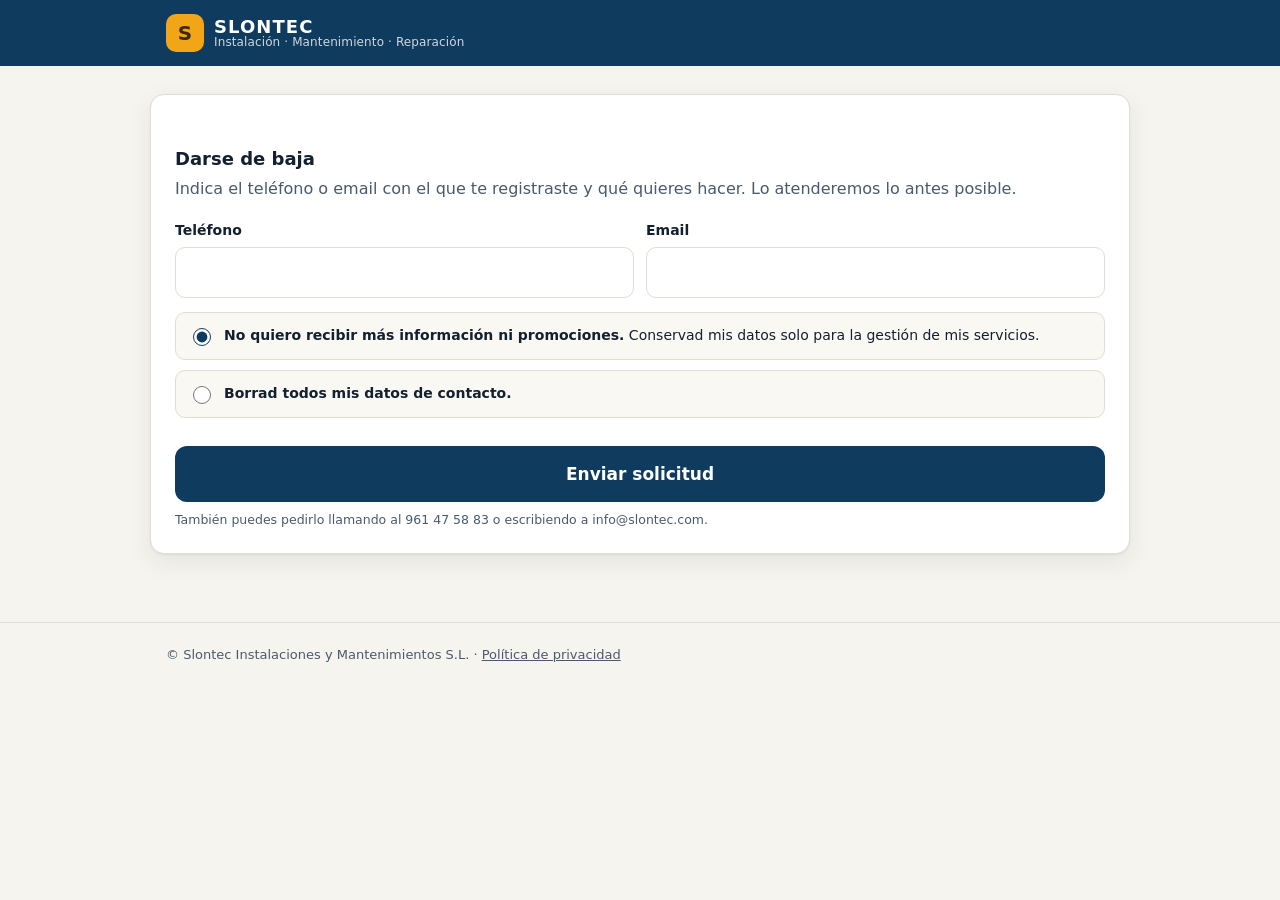
==== baja.html @ 48b0419c "Página de valoraciones de Slontec con reseña en Google y consentimiento de datos - index.html: estre" ====
<!doctype html>
<html lang="es">
<head>
  <meta charset="utf-8">
  <meta name="viewport" content="width=device-width, initial-scale=1">
  <title>Slontec · Darse de baja</title>
  <meta name="theme-color" content="#0f3b5f">
  <meta name="robots" content="noindex">
  <link rel="stylesheet" href="styles.css">
  <script src="config.js"></script>
</head>
<body>
<header class="top">
  <div class="wrap">
    <a class="logo" href="./">
      <span class="logo-mark">S</span>
      <span class="logo-text">SLONTEC<small>Instalación · Mantenimiento · Reparación</small></span>
    </a>
  </div>
</header>

<main class="wrap legal">
  <div class="card">
    <form id="bajaForm" novalidate>
      <h2>Darse de baja</h2>
      <p class="lead">Indica el teléfono o email con el que te registraste y qué quieres hacer. Lo atenderemos lo antes posible.</p>

      <div class="row">
        <div class="field">
          <label for="phone">Teléfono</label>
          <input type="tel" id="phone" autocomplete="tel" inputmode="tel">
        </div>
        <div class="field">
          <label for="email">Email</label>
          <input type="email" id="email" autocomplete="email" inputmode="email">
        </div>
      </div>

      <label class="check">
        <input type="radio" name="accion" value="baja_comercial" checked>
        <span><strong>No quiero recibir más información ni promociones.</strong> Conservad mis datos solo para la gestión de mis servicios.</span>
      </label>
      <label class="check">
        <input type="radio" name="accion" value="borrar_todo">
        <span><strong>Borrad todos mis datos de contacto.</strong></span>
      </label>

      <div class="msg err" id="err" role="alert"></div>
      <button type="submit" class="btn secondary" id="btn">Enviar solicitud</button>
      <p class="legal-mini">También puedes pedirlo llamando al <span class="js-tel">961 47 58 83</span> o escribiendo a <span class="js-email">info@slontec.com</span>.</p>
    </form>

    <div class="done" id="done">
      <div class="big">✔️</div>
      <h2>Solicitud recibida</h2>
      <p class="lead">Hemos registrado tu petición. Dejarás de recibir comunicaciones de inmediato.</p>
      <a class="btn ghost" href="./">Volver al inicio</a>
    </div>
  </div>
</main>

<footer><div class="wrap">© Slontec Instalaciones y Mantenimientos S.L. · <a href="privacidad.html">Política de privacidad</a></div></footer>

<script>
(function () {
  var C = window.SLONTEC_CONFIG || {};
  if (C.email) document.querySelectorAll(".js-email").forEach(function (el) { el.textContent = C.email; });
  if (C.telefonoVisible) document.querySelectorAll(".js-tel").forEach(function (el) { el.textContent = C.telefonoVisible; });

  var p = new URLSearchParams(location.search);
  if (p.get("email")) document.getElementById("email").value = p.get("email");
  if (p.get("tel")) document.getElementById("phone").value = p.get("tel");

  var form = document.getElementById("bajaForm");
  var err = document.getElementById("err");

  form.addEventListener("submit", function (e) {
    e.preventDefault();
    err.classList.remove("show");
    var phone = document.getElementById("phone").value.trim();
    var email = document.getElementById("email").value.trim();
    var accion = form.querySelector('input[name="accion"]:checked').value;
    if (!phone && !email) {
      err.textContent = "Indica tu teléfono o tu email para poder localizarte.";
      err.classList.add("show");
      return;
    }

    var payload = { tipo: "baja", fecha: new Date().toISOString(), telefono: phone, email: email, accion: accion };

    if (!C.appsScriptUrl) {
      // Sin hoja configurada: se abre un email de baja ya redactado
      var body = "Solicito: " + (accion === "borrar_todo" ? "borrar todos mis datos" : "no recibir más comunicaciones") +
        "\nTeléfono: " + phone + "\nEmail: " + email;
      location.href = "mailto:" + (C.email || "") + "?subject=" + encodeURIComponent("BAJA") + "&body=" + encodeURIComponent(body);
      return;
    }

    document.getElementById("btn").disabled = true;
    fetch(C.appsScriptUrl, {
      method: "POST", mode: "no-cors",
      headers: { "Content-Type": "text/plain;charset=utf-8" },
      body: JSON.stringify(payload)
    }).finally(function () {
      form.style.display = "none";
      document.getElementById("done").classList.add("show");
    });
  });
})();
</script>
</body>
</html>
---- styles.css ----
:root {
  --ink: #12202f;
  --ink-soft: #4a5a6b;
  --paper: #f6f4ef;
  --card: #ffffff;
  --line: #e2ddd2;
  --brand: #0f3b5f;
  --brand-2: #155a8a;
  --accent: #f2a516;
  --accent-ink: #3b2a00;
  --ok: #1d7a4b;
  --err: #b3261e;
  --radius: 14px;
  --shadow: 0 1px 2px rgba(18, 32, 47, .06), 0 8px 24px rgba(18, 32, 47, .08);
}

* { box-sizing: border-box; }
html { -webkit-text-size-adjust: 100%; }
body {
  margin: 0;
  font-family: "Inter", system-ui, -apple-system, "Segoe UI", Roboto, sans-serif;
  color: var(--ink);
  background: var(--paper);
  line-height: 1.55;
  font-size: 16px;
}
a { color: var(--brand-2); }
img { max-width: 100%; }

.wrap { max-width: 980px; margin: 0 auto; padding: 0 16px; }

/* ---------- Cabecera ---------- */
.top {
  background: var(--brand);
  color: #fff;
}
.top .wrap {
  display: flex; align-items: center; justify-content: space-between;
  gap: 12px; padding-top: 14px; padding-bottom: 14px;
}
.logo { display: flex; align-items: center; gap: 10px; color: #fff; text-decoration: none; }
.logo-mark {
  width: 38px; height: 38px; border-radius: 10px;
  background: var(--accent); color: var(--accent-ink);
  display: grid; place-items: center; font-weight: 800; font-size: 20px;
}
.logo-text { font-weight: 800; letter-spacing: .06em; font-size: 18px; line-height: 1.1; }
.logo-text small { display: block; font-weight: 500; letter-spacing: .01em; font-size: 12px; opacity: .8; }
.top-call {
  color: #fff; text-decoration: none; font-weight: 600; font-size: 15px;
  border: 1px solid rgba(255,255,255,.35); padding: 8px 12px; border-radius: 999px; white-space: nowrap;
}
.top-call:hover { background: rgba(255,255,255,.1); }

/* ---------- Hero ---------- */
.hero {
  background: linear-gradient(180deg, var(--brand) 0%, var(--brand-2) 100%);
  color: #fff;
  padding: 36px 0 84px;
}
.hero h1 { font-size: clamp(26px, 5vw, 40px); line-height: 1.15; margin: 0 0 10px; }
.hero p { margin: 0; max-width: 560px; opacity: .92; font-size: 17px; }

/* ---------- Tarjeta principal ---------- */
.card {
  background: var(--card);
  border: 1px solid var(--line);
  border-radius: var(--radius);
  box-shadow: var(--shadow);
  padding: 24px;
}
.card.main { margin-top: -56px; position: relative; }
.card h2 { margin: 0 0 4px; font-size: 22px; }
.card .lead { margin: 0 0 18px; color: var(--ink-soft); }

/* ---------- Estrellas ---------- */
.stars {
  display: flex; gap: 6px; flex-direction: row-reverse; justify-content: flex-end;
  margin: 6px 0 4px;
}
.stars input { position: absolute; opacity: 0; width: 1px; height: 1px; }
.stars label {
  cursor: pointer; font-size: 44px; line-height: 1; color: #d6d1c6;
  transition: transform .08s ease, color .12s ease;
  user-select: none; -webkit-tap-highlight-color: transparent;
}
.stars label:hover, .stars label:hover ~ label,
.stars input:checked ~ label { color: var(--accent); }
.stars label:active { transform: scale(.9); }
.stars input:focus-visible + label { outline: 2px solid var(--brand-2); outline-offset: 3px; border-radius: 6px; }
.stars-caption { min-height: 22px; color: var(--ink-soft); font-size: 14px; margin-bottom: 14px; }

/* ---------- Formulario ---------- */
.field { margin-bottom: 14px; }
.field label { display: block; font-weight: 600; font-size: 14px; margin-bottom: 6px; }
.field .opt { font-weight: 400; color: var(--ink-soft); }
input[type=text], input[type=email], input[type=tel], textarea {
  width: 100%; font: inherit; color: inherit;
  padding: 12px 14px; border: 1px solid var(--line); border-radius: 10px; background: #fff;
}
textarea { min-height: 110px; resize: vertical; }
input:focus, textarea:focus { outline: 2px solid var(--brand-2); outline-offset: 0; border-color: transparent; }
.row { display: grid; grid-template-columns: 1fr 1fr; gap: 12px; }
@media (max-width: 600px) { .row { grid-template-columns: 1fr; } }

fieldset { border: 0; padding: 0; margin: 0; }
.block {
  border-top: 1px dashed var(--line);
  margin-top: 20px; padding-top: 18px;
}
.block h3 { margin: 0 0 4px; font-size: 17px; }
.block .hint { margin: 0 0 14px; color: var(--ink-soft); font-size: 14px; }

.check {
  display: flex; gap: 10px; align-items: flex-start;
  background: #faf8f3; border: 1px solid var(--line); border-radius: 10px;
  padding: 12px; margin-bottom: 10px; font-size: 14px; cursor: pointer;
}
.check input { margin-top: 3px; width: 18px; height: 18px; flex: 0 0 auto; accent-color: var(--brand); }
.legal-mini { font-size: 12.5px; color: var(--ink-soft); margin: 8px 0 0; }

.btn {
  display: inline-flex; align-items: center; justify-content: center; gap: 8px;
  width: 100%; border: 0; cursor: pointer;
  font: inherit; font-weight: 700; font-size: 17px;
  padding: 15px 18px; border-radius: 12px;
  background: var(--accent); color: var(--accent-ink);
  margin-top: 18px;
}
.btn:hover { filter: brightness(1.04); }
.btn:disabled { opacity: .55; cursor: not-allowed; }
.btn.secondary { background: var(--brand); color: #fff; }
.btn.ghost { background: transparent; color: var(--brand); border: 1px solid var(--line); }

.msg { border-radius: 10px; padding: 12px 14px; font-size: 14px; margin-top: 12px; display: none; }
.msg.show { display: block; }
.msg.err { background: #fdecea; color: var(--err); }
.msg.ok { background: #e7f5ee; color: var(--ok); }

/* ---------- Pantalla final ---------- */
.done { display: none; text-align: center; padding: 8px 0; }
.done.show { display: block; }
.done .big { font-size: 46px; margin-bottom: 4px; }
.done ol { text-align: left; max-width: 460px; margin: 14px auto; padding-left: 22px; }
.done ol li { margin-bottom: 6px; }
.copied-box {
  text-align: left; background: #faf8f3; border: 1px solid var(--line); border-radius: 10px;
  padding: 12px; font-size: 14px; white-space: pre-wrap; max-width: 460px; margin: 0 auto;
}

/* ---------- Servicios ---------- */
.section { padding: 40px 0 8px; }
.section h2 { font-size: 22px; margin: 0 0 14px; }
.services { display: grid; grid-template-columns: repeat(3, 1fr); gap: 12px; }
@media (max-width: 760px) { .services { grid-template-columns: 1fr 1fr; } }
@media (max-width: 440px) { .services { grid-template-columns: 1fr; } }
.service { background: var(--card); border: 1px solid var(--line); border-radius: 12px; padding: 16px; }
.service .ico { font-size: 22px; }
.service h3 { margin: 6px 0 4px; font-size: 16px; }
.service p { margin: 0; font-size: 14px; color: var(--ink-soft); }

.contact { display: grid; grid-template-columns: repeat(3, 1fr); gap: 12px; }
@media (max-width: 760px) { .contact { grid-template-columns: 1fr; } }
.contact div { background: var(--card); border: 1px solid var(--line); border-radius: 12px; padding: 14px 16px; font-size: 15px; }
.contact strong { display: block; font-size: 13px; color: var(--ink-soft); font-weight: 600; margin-bottom: 2px; }

/* ---------- Pie ---------- */
footer { margin-top: 40px; padding: 22px 0 30px; border-top: 1px solid var(--line); font-size: 13px; color: var(--ink-soft); }
footer a { color: var(--ink-soft); }
footer .links { display: flex; flex-wrap: wrap; gap: 14px; margin-top: 6px; }

/* ---------- Páginas legales ---------- */
.legal { padding: 28px 0; }
.legal h1 { font-size: 26px; margin-top: 0; }
.legal h2 { font-size: 18px; margin-top: 26px; }
.legal table { border-collapse: collapse; width: 100%; font-size: 14px; }
.legal td { border: 1px solid var(--line); padding: 8px 10px; vertical-align: top; background: #fff; }
.legal td:first-child { font-weight: 600; width: 34%; }
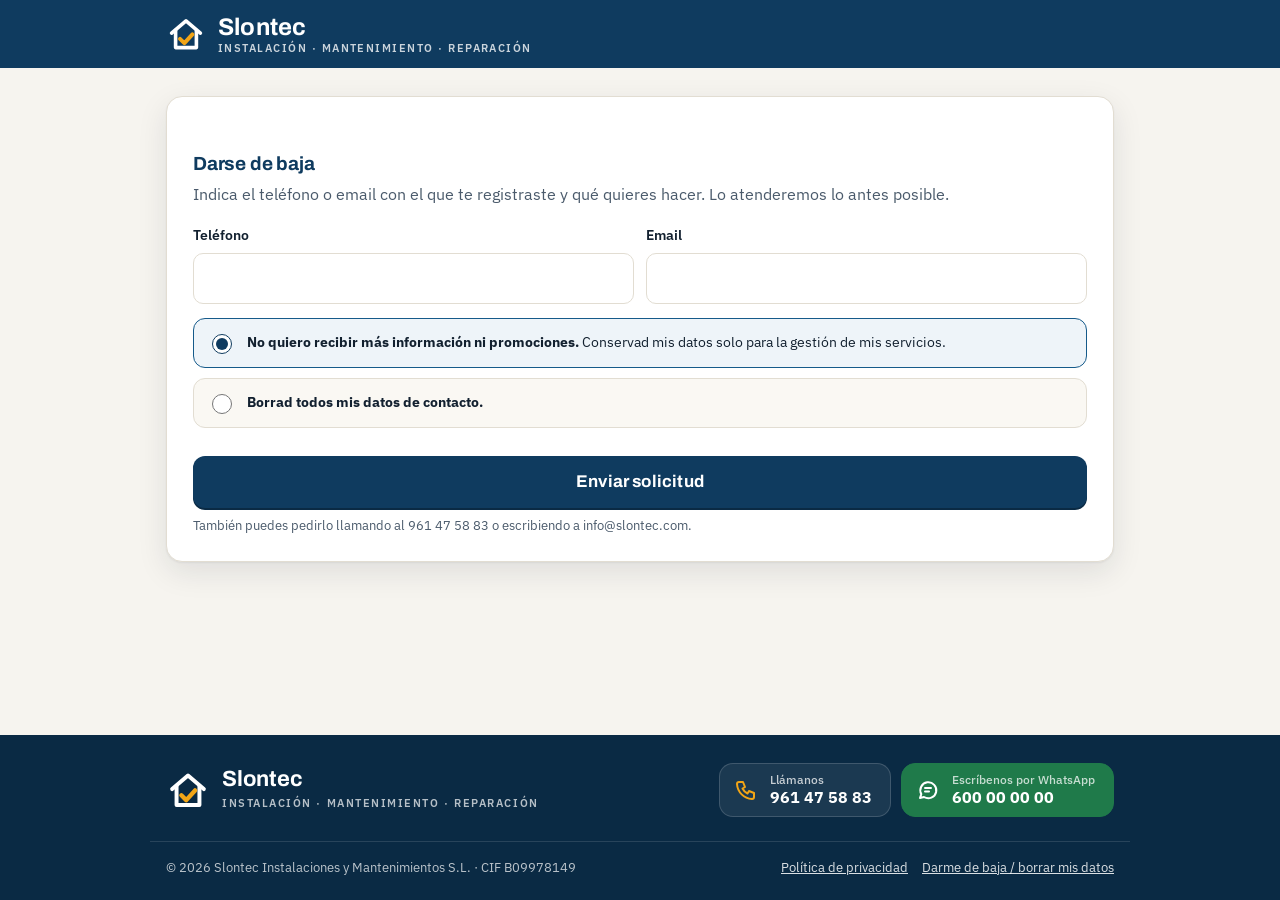
==== commit 74dbe5bf: "Nueva identidad con el logo C y pie de página con teléfono y WhatsApp - Logo casa + check en cabecer" ====
--- a/baja.html
+++ b/baja.html
@@ -6,15 +6,19 @@
   <title>Slontec · Darse de baja</title>
   <meta name="theme-color" content="#0f3b5f">
   <meta name="robots" content="noindex">
+  <link rel="icon" href="data:image/svg+xml,%3Csvg xmlns='http://www.w3.org/2000/svg' viewBox='0 0 100 100'%3E%3Crect width='100' height='100' rx='22' fill='%230f3b5f'/%3E%3Cg transform='translate(50 52) scale(.72) translate(-50 -50)' fill='none' stroke-linecap='round' stroke-linejoin='round'%3E%3Cpath d='M14 48 L50 17 L86 48 M24 41 V84 H76 V41' stroke='%23fff' stroke-width='10'/%3E%3Cpath d='M35 62 L46 73 L66 51' stroke='%23f2a516' stroke-width='11'/%3E%3C/g%3E%3C/svg%3E">
+  <link rel="preconnect" href="https://fonts.googleapis.com">
+  <link rel="preconnect" href="https://fonts.gstatic.com" crossorigin>
+  <link rel="stylesheet" href="https://fonts.googleapis.com/css2?family=Archivo:wght@600;700;800&family=IBM+Plex+Sans:wght@400;500;600;700&display=swap">
   <link rel="stylesheet" href="styles.css">
   <script src="config.js"></script>
 </head>
 <body>
 <header class="top">
   <div class="wrap">
-    <a class="logo" href="./">
-      <span class="logo-mark">S</span>
-      <span class="logo-text">SLONTEC<small>Instalación · Mantenimiento · Reparación</small></span>
+    <a class="logo" href="./" aria-label="Slontec, inicio">
+      <svg class="logo-mark" viewBox="0 0 100 100" aria-hidden="true"><path d="M14 48 L50 17 L86 48" fill="none" stroke="currentColor" stroke-width="9" stroke-linecap="round" stroke-linejoin="round"/><path d="M24 41 V84 H76 V41" fill="none" stroke="currentColor" stroke-width="9" stroke-linecap="round" stroke-linejoin="round"/><path d="M35 62 L46 73 L66 51" fill="none" stroke="#f2a516" stroke-width="10" stroke-linecap="round" stroke-linejoin="round"/></svg>
+      <span class="logo-text">Slontec<small>Instalación · Mantenimiento · Reparación</small></span>
     </a>
   </div>
 </header>
@@ -59,7 +63,35 @@
   </div>
 </main>
 
-<footer><div class="wrap">© Slontec Instalaciones y Mantenimientos S.L. · <a href="privacidad.html">Política de privacidad</a></div></footer>
+<footer class="foot">
+  <div class="wrap foot-main">
+    <div class="foot-brand">
+      <svg class="logo-mark" viewBox="0 0 100 100" aria-hidden="true"><path d="M14 48 L50 17 L86 48" fill="none" stroke="currentColor" stroke-width="9" stroke-linecap="round" stroke-linejoin="round"/><path d="M24 41 V84 H76 V41" fill="none" stroke="currentColor" stroke-width="9" stroke-linecap="round" stroke-linejoin="round"/><path d="M35 62 L46 73 L66 51" fill="none" stroke="#f2a516" stroke-width="10" stroke-linecap="round" stroke-linejoin="round"/></svg>
+      <div>
+        <div class="foot-name">Slontec</div>
+        <div class="foot-tag">Instalación · Mantenimiento · Reparación</div>
+      </div>
+    </div>
+    <div class="foot-contact">
+      <a class="pill" id="footTel" href="tel:+34961475883"><svg viewBox="0 0 24 24" aria-hidden="true"><path d="M5 4h4l2 5-2.5 1.5a11 11 0 0 0 5 5L15 13l5 2v4a2 2 0 0 1-2 2A16 16 0 0 1 3 6a2 2 0 0 1 2-2" fill="none" stroke="currentColor" stroke-width="2" stroke-linejoin="round"/></svg><span><small>Llámanos</small><span class="js-tel">961 47 58 83</span></span></a>
+      <a class="pill wa" id="footWa" href="https://wa.me/34600000000" target="_blank" rel="noopener"><svg viewBox="0 0 24 24" aria-hidden="true"><path d="M4 20l1.3-3.9A8 8 0 1 1 8 19z" fill="none" stroke="currentColor" stroke-width="2" stroke-linejoin="round"/><path d="M9 10h6M9 13.5h4" stroke="currentColor" stroke-width="2" stroke-linecap="round"/></svg><span><small>Escríbenos por WhatsApp</small><span class="js-wa">600 00 00 00</span></span></a>
+    </div>
+  </div>
+  <div class="wrap foot-legal">
+    <span>© <span class="js-year">2026</span> Slontec Instalaciones y Mantenimientos S.L. · CIF B09978149</span>
+    <span class="links"><a href="privacidad.html">Política de privacidad</a><a href="baja.html">Darme de baja / borrar mis datos</a></span>
+  </div>
+</footer>
+<script>
+(function () {
+  var C = window.SLONTEC_CONFIG || {};
+  document.querySelectorAll(".js-year").forEach(function (el) { el.textContent = new Date().getFullYear(); });
+  if (C.telefono) document.getElementById("footTel").href = "tel:" + C.telefono.replace(/\s/g, "");
+  if (C.telefonoVisible) document.querySelectorAll(".js-tel").forEach(function (el) { el.textContent = C.telefonoVisible; });
+  if (C.whatsapp) document.getElementById("footWa").href = "https://wa.me/" + C.whatsapp + "?text=" + encodeURIComponent(C.whatsappMensaje || "");
+  if (C.whatsappVisible) document.querySelectorAll(".js-wa").forEach(function (el) { el.textContent = C.whatsappVisible; });
+})();
+</script>
 
 <script>
 (function () {
--- a/styles.css
+++ b/styles.css
@@ -1,3 +1,7 @@
+/* ============================================================
+   Slontec — estilos. Identidad: logo C (casa + check),
+   azul marino #0f3b5f + ámbar #f2a516, Archivo + IBM Plex Sans.
+   ============================================================ */
 :root {
   --ink: #12202f;
   --ink-soft: #4a5a6b;
@@ -6,60 +10,82 @@
   --line: #e2ddd2;
   --brand: #0f3b5f;
   --brand-2: #155a8a;
+  --brand-deep: #0a2a44;
   --accent: #f2a516;
   --accent-ink: #3b2a00;
   --ok: #1d7a4b;
   --err: #b3261e;
-  --radius: 14px;
-  --shadow: 0 1px 2px rgba(18, 32, 47, .06), 0 8px 24px rgba(18, 32, 47, .08);
+  --radius: 16px;
+  --shadow: 0 1px 2px rgba(18, 32, 47, .06), 0 10px 30px rgba(18, 32, 47, .10);
+  --display: "Archivo", "IBM Plex Sans", system-ui, sans-serif;
+  --body: "IBM Plex Sans", system-ui, -apple-system, "Segoe UI", sans-serif;
 }
 
 * { box-sizing: border-box; }
 html { -webkit-text-size-adjust: 100%; }
 body {
   margin: 0;
-  font-family: "Inter", system-ui, -apple-system, "Segoe UI", Roboto, sans-serif;
+  font-family: var(--body);
   color: var(--ink);
   background: var(--paper);
   line-height: 1.55;
   font-size: 16px;
-}
+  display: flex; flex-direction: column; min-height: 100vh;
+}
+main { flex: 1 0 auto; }
+h1, h2, h3 { font-family: var(--display); letter-spacing: -0.01em; }
 a { color: var(--brand-2); }
 img { max-width: 100%; }
 
-.wrap { max-width: 980px; margin: 0 auto; padding: 0 16px; }
+.wrap { max-width: 980px; margin: 0 auto; padding: 0 16px; width: 100%; }
+
+/* ---------- Logo ---------- */
+.logo { display: flex; align-items: center; gap: 12px; color: #fff; text-decoration: none; }
+.logo-mark { width: 40px; height: 40px; flex: 0 0 auto; color: #fff; }
+.logo-text { font-family: var(--display); font-weight: 700; font-size: 24px; line-height: 1; letter-spacing: .01em; }
+.logo-text small {
+  display: block; margin-top: 4px;
+  font-family: var(--body); font-weight: 600; font-size: 10.5px; letter-spacing: .14em; text-transform: uppercase; opacity: .78;
+}
+@media (max-width: 420px) { .logo-text small { display: none; } }
 
 /* ---------- Cabecera ---------- */
-.top {
-  background: var(--brand);
-  color: #fff;
-}
+.top { background: var(--brand); color: #fff; }
 .top .wrap {
   display: flex; align-items: center; justify-content: space-between;
   gap: 12px; padding-top: 14px; padding-bottom: 14px;
 }
-.logo { display: flex; align-items: center; gap: 10px; color: #fff; text-decoration: none; }
-.logo-mark {
-  width: 38px; height: 38px; border-radius: 10px;
-  background: var(--accent); color: var(--accent-ink);
-  display: grid; place-items: center; font-weight: 800; font-size: 20px;
-}
-.logo-text { font-weight: 800; letter-spacing: .06em; font-size: 18px; line-height: 1.1; }
-.logo-text small { display: block; font-weight: 500; letter-spacing: .01em; font-size: 12px; opacity: .8; }
 .top-call {
+  display: inline-flex; align-items: center; gap: 8px;
   color: #fff; text-decoration: none; font-weight: 600; font-size: 15px;
-  border: 1px solid rgba(255,255,255,.35); padding: 8px 12px; border-radius: 999px; white-space: nowrap;
-}
+  border: 1px solid rgba(255,255,255,.35); padding: 9px 14px; border-radius: 999px; white-space: nowrap;
+  min-height: 44px;
+}
+.top-call svg { width: 18px; height: 18px; color: var(--accent); }
 .top-call:hover { background: rgba(255,255,255,.1); }
 
 /* ---------- Hero ---------- */
 .hero {
-  background: linear-gradient(180deg, var(--brand) 0%, var(--brand-2) 100%);
+  position: relative; overflow: hidden;
+  background: var(--brand);
   color: #fff;
-  padding: 36px 0 84px;
-}
-.hero h1 { font-size: clamp(26px, 5vw, 40px); line-height: 1.15; margin: 0 0 10px; }
-.hero p { margin: 0; max-width: 560px; opacity: .92; font-size: 17px; }
+  padding: 30px 0 96px;
+  border-top: 1px solid rgba(255,255,255,.08);
+}
+.hero-house {
+  position: absolute; right: -40px; bottom: -70px;
+  width: 340px; height: 340px; color: #fff; opacity: .09; pointer-events: none;
+}
+.hero .wrap { position: relative; }
+.eyebrow {
+  display: inline-flex; align-items: center; gap: 10px;
+  font-size: 12px; font-weight: 700; letter-spacing: .18em; text-transform: uppercase;
+  color: var(--accent); margin-bottom: 12px;
+}
+.eyebrow span { width: 26px; height: 2px; background: var(--accent); border-radius: 2px; }
+.eyebrow span:last-child { display: none; }
+.hero h1 { font-size: clamp(30px, 5.6vw, 46px); line-height: 1.08; margin: 0 0 12px; font-weight: 800; max-width: 620px; }
+.hero p { margin: 0; max-width: 540px; opacity: .9; font-size: 17px; }
 
 /* ---------- Tarjeta principal ---------- */
 .card {
@@ -67,10 +93,11 @@
   border: 1px solid var(--line);
   border-radius: var(--radius);
   box-shadow: var(--shadow);
-  padding: 24px;
-}
-.card.main { margin-top: -56px; position: relative; }
-.card h2 { margin: 0 0 4px; font-size: 22px; }
+  padding: 26px;
+}
+@media (max-width: 480px) { .card { padding: 20px; } }
+.card.main { margin-top: -64px; margin-bottom: 40px; position: relative; }
+.card h2 { margin: 0 0 4px; font-size: 24px; font-weight: 700; color: var(--brand); }
 .card .lead { margin: 0 0 18px; color: var(--ink-soft); }
 
 /* ---------- Estrellas ---------- */
@@ -80,7 +107,7 @@
 }
 .stars input { position: absolute; opacity: 0; width: 1px; height: 1px; }
 .stars label {
-  cursor: pointer; font-size: 44px; line-height: 1; color: #d6d1c6;
+  cursor: pointer; font-size: 46px; line-height: 1; color: #d9d4c9;
   transition: transform .08s ease, color .12s ease;
   user-select: none; -webkit-tap-highlight-color: transparent;
 }
@@ -88,7 +115,7 @@
 .stars input:checked ~ label { color: var(--accent); }
 .stars label:active { transform: scale(.9); }
 .stars input:focus-visible + label { outline: 2px solid var(--brand-2); outline-offset: 3px; border-radius: 6px; }
-.stars-caption { min-height: 22px; color: var(--ink-soft); font-size: 14px; margin-bottom: 14px; }
+.stars-caption { min-height: 22px; color: var(--ink-soft); font-size: 14px; margin-bottom: 16px; }
 
 /* ---------- Formulario ---------- */
 .field { margin-bottom: 14px; }
@@ -105,32 +132,41 @@
 
 fieldset { border: 0; padding: 0; margin: 0; }
 .block {
-  border-top: 1px dashed var(--line);
-  margin-top: 20px; padding-top: 18px;
-}
-.block h3 { margin: 0 0 4px; font-size: 17px; }
+  margin-top: 22px; padding-top: 20px;
+  border-top: 1px solid var(--line);
+  position: relative;
+}
+.block::before {
+  content: ""; position: absolute; top: -1px; left: 0;
+  width: 48px; height: 3px; background: var(--accent); border-radius: 2px;
+}
+.block h3 { margin: 0 0 4px; font-size: 18px; color: var(--brand); }
 .block .hint { margin: 0 0 14px; color: var(--ink-soft); font-size: 14px; }
 
 .check {
-  display: flex; gap: 10px; align-items: flex-start;
-  background: #faf8f3; border: 1px solid var(--line); border-radius: 10px;
-  padding: 12px; margin-bottom: 10px; font-size: 14px; cursor: pointer;
-}
-.check input { margin-top: 3px; width: 18px; height: 18px; flex: 0 0 auto; accent-color: var(--brand); }
+  display: flex; gap: 12px; align-items: flex-start;
+  background: #faf8f3; border: 1px solid var(--line); border-radius: 12px;
+  padding: 13px; margin-bottom: 10px; font-size: 14px; cursor: pointer;
+  transition: border-color .12s ease, background .12s ease;
+}
+.check:has(input:checked) { border-color: var(--brand-2); background: #eef4f9; }
+.check input { margin-top: 2px; width: 20px; height: 20px; flex: 0 0 auto; accent-color: var(--brand); }
 .legal-mini { font-size: 12.5px; color: var(--ink-soft); margin: 8px 0 0; }
 
 .btn {
   display: inline-flex; align-items: center; justify-content: center; gap: 8px;
-  width: 100%; border: 0; cursor: pointer;
-  font: inherit; font-weight: 700; font-size: 17px;
-  padding: 15px 18px; border-radius: 12px;
+  width: 100%; border: 0; cursor: pointer; text-decoration: none;
+  font-family: var(--display); font-weight: 700; font-size: 17px; letter-spacing: .01em;
+  padding: 16px 18px; border-radius: 12px; min-height: 52px;
   background: var(--accent); color: var(--accent-ink);
   margin-top: 18px;
+  box-shadow: 0 2px 0 #c98700;
 }
 .btn:hover { filter: brightness(1.04); }
+.btn:active { transform: translateY(1px); box-shadow: 0 1px 0 #c98700; }
 .btn:disabled { opacity: .55; cursor: not-allowed; }
-.btn.secondary { background: var(--brand); color: #fff; }
-.btn.ghost { background: transparent; color: var(--brand); border: 1px solid var(--line); }
+.btn.secondary { background: var(--brand); color: #fff; box-shadow: 0 2px 0 var(--brand-deep); }
+.btn.ghost { background: transparent; color: var(--brand); border: 1px solid var(--line); box-shadow: none; }
 
 .msg { border-radius: 10px; padding: 12px 14px; font-size: 14px; margin-top: 12px; display: none; }
 .msg.show { display: block; }
@@ -141,38 +177,60 @@
 .done { display: none; text-align: center; padding: 8px 0; }
 .done.show { display: block; }
 .done .big { font-size: 46px; margin-bottom: 4px; }
+.done-mark { width: 84px; height: 84px; margin: 0 auto 8px; display: block; }
+.done.show .done-check { stroke-dasharray: 50; stroke-dashoffset: 50; animation: draw .5s .15s ease-out forwards; }
+@keyframes draw { to { stroke-dashoffset: 0; } }
+@media (prefers-reduced-motion: reduce) { .done.show .done-check { animation: none; stroke-dashoffset: 0; } }
 .done ol { text-align: left; max-width: 460px; margin: 14px auto; padding-left: 22px; }
 .done ol li { margin-bottom: 6px; }
+.done .btn { max-width: 460px; }
 .copied-box {
   text-align: left; background: #faf8f3; border: 1px solid var(--line); border-radius: 10px;
   padding: 12px; font-size: 14px; white-space: pre-wrap; max-width: 460px; margin: 0 auto;
 }
 
-/* ---------- Servicios ---------- */
-.section { padding: 40px 0 8px; }
-.section h2 { font-size: 22px; margin: 0 0 14px; }
-.services { display: grid; grid-template-columns: repeat(3, 1fr); gap: 12px; }
-@media (max-width: 760px) { .services { grid-template-columns: 1fr 1fr; } }
-@media (max-width: 440px) { .services { grid-template-columns: 1fr; } }
-.service { background: var(--card); border: 1px solid var(--line); border-radius: 12px; padding: 16px; }
-.service .ico { font-size: 22px; }
-.service h3 { margin: 6px 0 4px; font-size: 16px; }
-.service p { margin: 0; font-size: 14px; color: var(--ink-soft); }
-
-.contact { display: grid; grid-template-columns: repeat(3, 1fr); gap: 12px; }
-@media (max-width: 760px) { .contact { grid-template-columns: 1fr; } }
-.contact div { background: var(--card); border: 1px solid var(--line); border-radius: 12px; padding: 14px 16px; font-size: 15px; }
-.contact strong { display: block; font-size: 13px; color: var(--ink-soft); font-weight: 600; margin-bottom: 2px; }
-
 /* ---------- Pie ---------- */
-footer { margin-top: 40px; padding: 22px 0 30px; border-top: 1px solid var(--line); font-size: 13px; color: var(--ink-soft); }
-footer a { color: var(--ink-soft); }
-footer .links { display: flex; flex-wrap: wrap; gap: 14px; margin-top: 6px; }
+.foot { background: var(--brand-deep); color: #fff; margin-top: auto; }
+.foot-main {
+  display: flex; flex-wrap: wrap; align-items: center; justify-content: space-between;
+  gap: 20px; padding-top: 28px; padding-bottom: 24px;
+}
+.foot-brand { display: flex; align-items: center; gap: 12px; }
+.foot-brand .logo-mark { width: 44px; height: 44px; }
+.foot-name { font-family: var(--display); font-weight: 700; font-size: 22px; line-height: 1; }
+.foot-tag { font-size: 11px; font-weight: 600; letter-spacing: .14em; text-transform: uppercase; opacity: .7; margin-top: 5px; }
+.foot-contact { display: flex; flex-wrap: wrap; gap: 10px; }
+.pill {
+  display: inline-flex; align-items: center; gap: 12px;
+  color: #fff; text-decoration: none; min-height: 52px;
+  padding: 9px 18px 9px 14px; border-radius: 14px;
+  background: rgba(255,255,255,.07); border: 1px solid rgba(255,255,255,.16);
+  font-weight: 700; font-size: 16px; line-height: 1.2;
+}
+.pill:hover { background: rgba(255,255,255,.12); }
+.pill svg { width: 24px; height: 24px; color: var(--accent); flex: 0 0 auto; }
+.pill small { display: block; font-weight: 500; font-size: 12px; opacity: .75; }
+.pill.wa { background: #1f7a4a; border-color: #1f7a4a; }
+.pill.wa:hover { background: #23894f; }
+.pill.wa svg { color: #fff; }
+@media (max-width: 520px) { .foot-contact, .pill { width: 100%; } }
+.foot-legal {
+  display: flex; flex-wrap: wrap; justify-content: space-between; gap: 8px 18px;
+  border-top: 1px solid rgba(255,255,255,.12);
+  padding-top: 16px; padding-bottom: 22px;
+  font-size: 13px; color: rgba(255,255,255,.72);
+}
+.foot-legal a { color: rgba(255,255,255,.85); }
+.foot-legal .links { display: flex; flex-wrap: wrap; gap: 14px; }
 
 /* ---------- Páginas legales ---------- */
-.legal { padding: 28px 0; }
-.legal h1 { font-size: 26px; margin-top: 0; }
-.legal h2 { font-size: 18px; margin-top: 26px; }
+.legal { padding: 28px 16px 40px; }
+.legal h1 { font-size: 30px; margin-top: 0; color: var(--brand); }
+.legal h2 { font-size: 19px; margin-top: 26px; color: var(--brand); }
 .legal table { border-collapse: collapse; width: 100%; font-size: 14px; }
 .legal td { border: 1px solid var(--line); padding: 8px 10px; vertical-align: top; background: #fff; }
 .legal td:first-child { font-weight: 600; width: 34%; }
+@media (max-width: 520px) {
+  .legal td { display: block; width: 100% !important; }
+  .legal td:first-child { border-bottom: 0; background: #faf8f3; }
+}
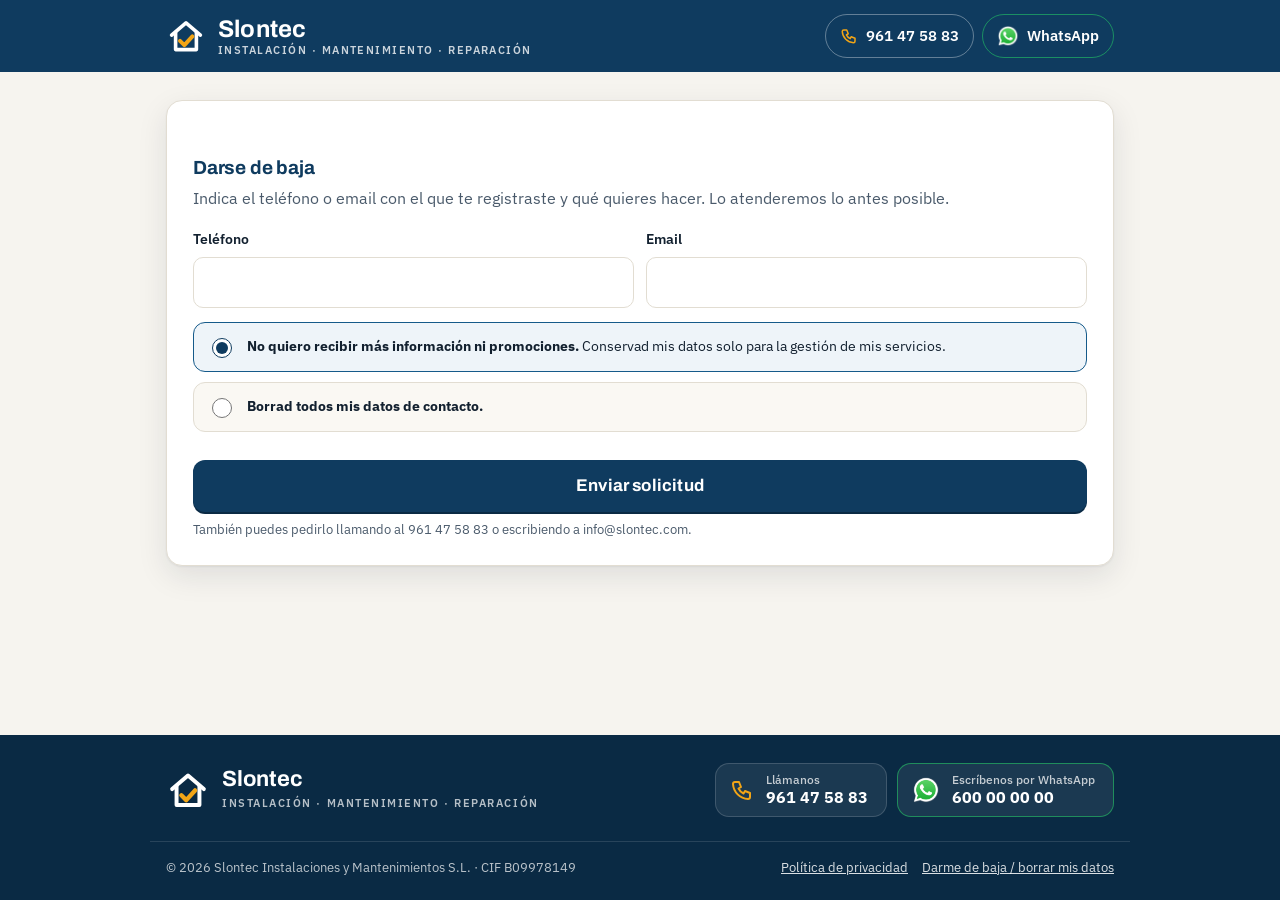
==== commit 7bf7a072: "WhatsApp en la cabecera y nuevo icono de WhatsApp en cabecera y pie Co-Authored-By: Claude Opus 5.5 " ====
--- a/baja.html
+++ b/baja.html
@@ -20,6 +20,10 @@
       <svg class="logo-mark" viewBox="0 0 100 100" aria-hidden="true"><path d="M14 48 L50 17 L86 48" fill="none" stroke="currentColor" stroke-width="9" stroke-linecap="round" stroke-linejoin="round"/><path d="M24 41 V84 H76 V41" fill="none" stroke="currentColor" stroke-width="9" stroke-linecap="round" stroke-linejoin="round"/><path d="M35 62 L46 73 L66 51" fill="none" stroke="#f2a516" stroke-width="10" stroke-linecap="round" stroke-linejoin="round"/></svg>
       <span class="logo-text">Slontec<small>Instalación · Mantenimiento · Reparación</small></span>
     </a>
+    <div class="top-actions">
+      <a class="top-call js-tel-link" id="topCall" href="tel:+34961475883" aria-label="Llamar a Slontec"><svg viewBox="0 0 24 24" aria-hidden="true"><path d="M5 4h4l2 5-2.5 1.5a11 11 0 0 0 5 5L15 13l5 2v4a2 2 0 0 1-2 2A16 16 0 0 1 3 6a2 2 0 0 1 2-2" fill="none" stroke="currentColor" stroke-width="2" stroke-linejoin="round"/></svg><span class="js-tel">961 47 58 83</span></a>
+      <a class="top-call top-wa js-wa-link" href="https://wa.me/34600000000" target="_blank" rel="noopener" aria-label="Escribir a Slontec por WhatsApp"><img class="wa-ico" src="whatsapp.png" alt="" width="24" height="24"><span>WhatsApp</span></a>
+    </div>
   </div>
 </header>
 
@@ -73,8 +77,8 @@
       </div>
     </div>
     <div class="foot-contact">
-      <a class="pill" id="footTel" href="tel:+34961475883"><svg viewBox="0 0 24 24" aria-hidden="true"><path d="M5 4h4l2 5-2.5 1.5a11 11 0 0 0 5 5L15 13l5 2v4a2 2 0 0 1-2 2A16 16 0 0 1 3 6a2 2 0 0 1 2-2" fill="none" stroke="currentColor" stroke-width="2" stroke-linejoin="round"/></svg><span><small>Llámanos</small><span class="js-tel">961 47 58 83</span></span></a>
-      <a class="pill wa" id="footWa" href="https://wa.me/34600000000" target="_blank" rel="noopener"><svg viewBox="0 0 24 24" aria-hidden="true"><path d="M4 20l1.3-3.9A8 8 0 1 1 8 19z" fill="none" stroke="currentColor" stroke-width="2" stroke-linejoin="round"/><path d="M9 10h6M9 13.5h4" stroke="currentColor" stroke-width="2" stroke-linecap="round"/></svg><span><small>Escríbenos por WhatsApp</small><span class="js-wa">600 00 00 00</span></span></a>
+      <a class="pill js-tel-link" id="footTel" href="tel:+34961475883"><svg viewBox="0 0 24 24" aria-hidden="true"><path d="M5 4h4l2 5-2.5 1.5a11 11 0 0 0 5 5L15 13l5 2v4a2 2 0 0 1-2 2A16 16 0 0 1 3 6a2 2 0 0 1 2-2" fill="none" stroke="currentColor" stroke-width="2" stroke-linejoin="round"/></svg><span><small>Llámanos</small><span class="js-tel">961 47 58 83</span></span></a>
+      <a class="pill wa js-wa-link" id="footWa" href="https://wa.me/34600000000" target="_blank" rel="noopener"><img class="wa-ico" src="whatsapp.png" alt="" width="28" height="28"><span><small>Escríbenos por WhatsApp</small><span class="js-wa">600 00 00 00</span></span></a>
     </div>
   </div>
   <div class="wrap foot-legal">
@@ -86,9 +90,9 @@
 (function () {
   var C = window.SLONTEC_CONFIG || {};
   document.querySelectorAll(".js-year").forEach(function (el) { el.textContent = new Date().getFullYear(); });
-  if (C.telefono) document.getElementById("footTel").href = "tel:" + C.telefono.replace(/\s/g, "");
+  if (C.telefono) document.querySelectorAll(".js-tel-link").forEach(function (a) { a.href = "tel:" + C.telefono.replace(/\s/g, ""); });
   if (C.telefonoVisible) document.querySelectorAll(".js-tel").forEach(function (el) { el.textContent = C.telefonoVisible; });
-  if (C.whatsapp) document.getElementById("footWa").href = "https://wa.me/" + C.whatsapp + "?text=" + encodeURIComponent(C.whatsappMensaje || "");
+  if (C.whatsapp) document.querySelectorAll(".js-wa-link").forEach(function (a) { a.href = "https://wa.me/" + C.whatsapp + "?text=" + encodeURIComponent(C.whatsappMensaje || ""); });
   if (C.whatsappVisible) document.querySelectorAll(".js-wa").forEach(function (el) { el.textContent = C.whatsappVisible; });
 })();
 </script>
--- a/styles.css
+++ b/styles.css
@@ -63,6 +63,14 @@
 }
 .top-call svg { width: 18px; height: 18px; color: var(--accent); }
 .top-call:hover { background: rgba(255,255,255,.1); }
+.top-actions { display: flex; align-items: center; gap: 8px; }
+.wa-ico { width: 22px; height: 22px; flex: 0 0 auto; display: block; }
+.top-wa { border-color: rgba(37, 211, 102, .55); }
+@media (max-width: 560px) {
+  .top-call { padding: 0; width: 44px; justify-content: center; }
+  .top-call span { display: none; }
+  .top-call svg, .wa-ico { width: 22px; height: 22px; }
+}
 
 /* ---------- Hero ---------- */
 .hero {
@@ -100,23 +108,6 @@
 .card h2 { margin: 0 0 4px; font-size: 24px; font-weight: 700; color: var(--brand); }
 .card .lead { margin: 0 0 18px; color: var(--ink-soft); }
 
-/* ---------- Estrellas ---------- */
-.stars {
-  display: flex; gap: 6px; flex-direction: row-reverse; justify-content: flex-end;
-  margin: 6px 0 4px;
-}
-.stars input { position: absolute; opacity: 0; width: 1px; height: 1px; }
-.stars label {
-  cursor: pointer; font-size: 46px; line-height: 1; color: #d9d4c9;
-  transition: transform .08s ease, color .12s ease;
-  user-select: none; -webkit-tap-highlight-color: transparent;
-}
-.stars label:hover, .stars label:hover ~ label,
-.stars input:checked ~ label { color: var(--accent); }
-.stars label:active { transform: scale(.9); }
-.stars input:focus-visible + label { outline: 2px solid var(--brand-2); outline-offset: 3px; border-radius: 6px; }
-.stars-caption { min-height: 22px; color: var(--ink-soft); font-size: 14px; margin-bottom: 16px; }
-
 /* ---------- Formulario ---------- */
 .field { margin-bottom: 14px; }
 .field label { display: block; font-weight: 600; font-size: 14px; margin-bottom: 6px; }
@@ -142,6 +133,15 @@
 }
 .block h3 { margin: 0 0 4px; font-size: 18px; color: var(--brand); }
 .block .hint { margin: 0 0 14px; color: var(--ink-soft); font-size: 14px; }
+.one-of {
+  display: flex; align-items: center; gap: 10px;
+  margin: 0 0 12px; padding: 10px 14px; border-radius: 10px;
+  background: #fff6e0; color: var(--accent-ink); font-size: 14.5px;
+}
+.one-of::before {
+  content: ""; flex: 0 0 auto; width: 18px; height: 18px; border-radius: 50%;
+  background: var(--accent) url("data:image/svg+xml,%3Csvg xmlns='http://www.w3.org/2000/svg' viewBox='0 0 24 24'%3E%3Cpath d='M6 12.5l4 4 8-9' fill='none' stroke='%233b2a00' stroke-width='3' stroke-linecap='round' stroke-linejoin='round'/%3E%3C/svg%3E") center / 12px no-repeat;
+}
 
 .check {
   display: flex; gap: 12px; align-items: flex-start;
@@ -176,7 +176,6 @@
 /* ---------- Pantalla final ---------- */
 .done { display: none; text-align: center; padding: 8px 0; }
 .done.show { display: block; }
-.done .big { font-size: 46px; margin-bottom: 4px; }
 .done-mark { width: 84px; height: 84px; margin: 0 auto 8px; display: block; }
 .done.show .done-check { stroke-dasharray: 50; stroke-dashoffset: 50; animation: draw .5s .15s ease-out forwards; }
 @keyframes draw { to { stroke-dashoffset: 0; } }
@@ -184,10 +183,7 @@
 .done ol { text-align: left; max-width: 460px; margin: 14px auto; padding-left: 22px; }
 .done ol li { margin-bottom: 6px; }
 .done .btn { max-width: 460px; }
-.copied-box {
-  text-align: left; background: #faf8f3; border: 1px solid var(--line); border-radius: 10px;
-  padding: 12px; font-size: 14px; white-space: pre-wrap; max-width: 460px; margin: 0 auto;
-}
+
 
 /* ---------- Pie ---------- */
 .foot { background: var(--brand-deep); color: #fff; margin-top: auto; }
@@ -210,9 +206,8 @@
 .pill:hover { background: rgba(255,255,255,.12); }
 .pill svg { width: 24px; height: 24px; color: var(--accent); flex: 0 0 auto; }
 .pill small { display: block; font-weight: 500; font-size: 12px; opacity: .75; }
-.pill.wa { background: #1f7a4a; border-color: #1f7a4a; }
-.pill.wa:hover { background: #23894f; }
-.pill.wa svg { color: #fff; }
+.pill.wa { border-color: rgba(37, 211, 102, .55); }
+.pill .wa-ico { width: 28px; height: 28px; }
 @media (max-width: 520px) { .foot-contact, .pill { width: 100%; } }
 .foot-legal {
   display: flex; flex-wrap: wrap; justify-content: space-between; gap: 8px 18px;
